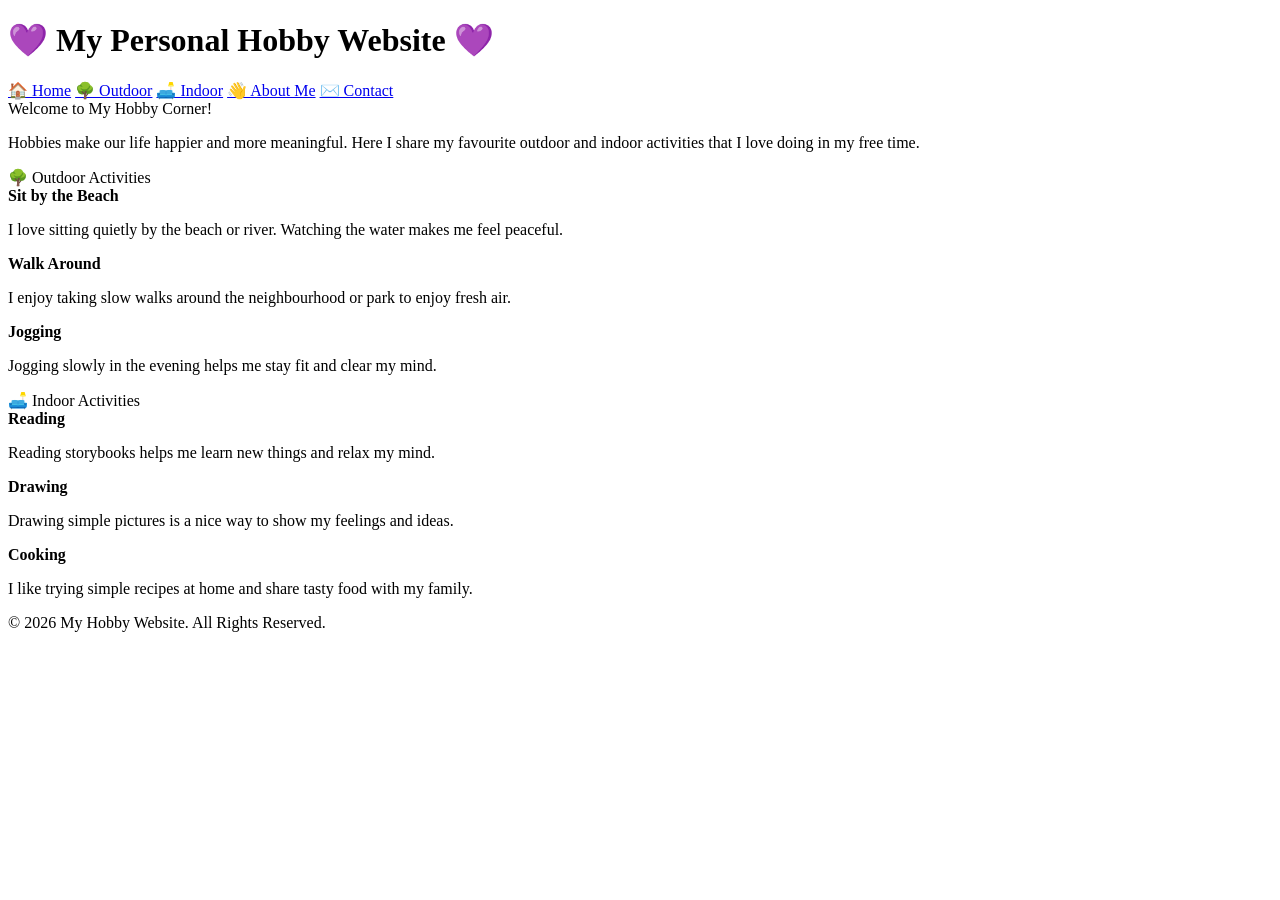
==== index.html @ 9f559ed8 "index.html" ====
<!DOCTYPE html>
<html>
<head>
    <title>My Hobby Website</title>
    <link rel="stylesheet" href="style.css">
</head>
<body>

<header>
    <h1>💜 My Personal Hobby Website 💜</h1>
    <nav>
        <a href="index.html">🏠 Home</a>
        <a href="outdoor.html">🌳 Outdoor</a>
        <a href="indoor.html">🛋️ Indoor</a>
        <a href="about.html">👋 About Me</a>
        <a href="contact.html">✉️ Contact</a>
    </nav>
</header>

<main>
    <div class="section-box">
        <div class="section-title">Welcome to My Hobby Corner!</div>
        <p>Hobbies make our life happier and more meaningful. Here I share my favourite outdoor and indoor activities that I love doing in my free time.</p>
    </div>

    <div class="section-box">
        <div class="section-title">🌳 Outdoor Activities</div>
        <div class="activity-item">
            <strong>Sit by the Beach</strong>
            <p>I love sitting quietly by the beach or river. Watching the water makes me feel peaceful.</p>
        </div>
        <div class="activity-item">
            <strong>Walk Around</strong>
            <p>I enjoy taking slow walks around the neighbourhood or park to enjoy fresh air.</p>
        </div>
        <div class="activity-item">
            <strong>Jogging</strong>
            <p>Jogging slowly in the evening helps me stay fit and clear my mind.</p>
        </div>
    </div>

    <div class="section-box">
        <div class="section-title">🛋️ Indoor Activities</div>
        <div class="activity-item">
            <strong>Reading</strong>
            <p>Reading storybooks helps me learn new things and relax my mind.</p>
        </div>
        <div class="activity-item">
            <strong>Drawing</strong>
            <p>Drawing simple pictures is a nice way to show my feelings and ideas.</p>
        </div>
        <div class="activity-item">
            <strong>Cooking</strong>
            <p>I like trying simple recipes at home and share tasty food with my family.</p>
        </div>
    </div>
</main>

<footer>
    <p>&copy; 2026 My Hobby Website. All Rights Reserved.</p>
</footer>

</body>
</html>
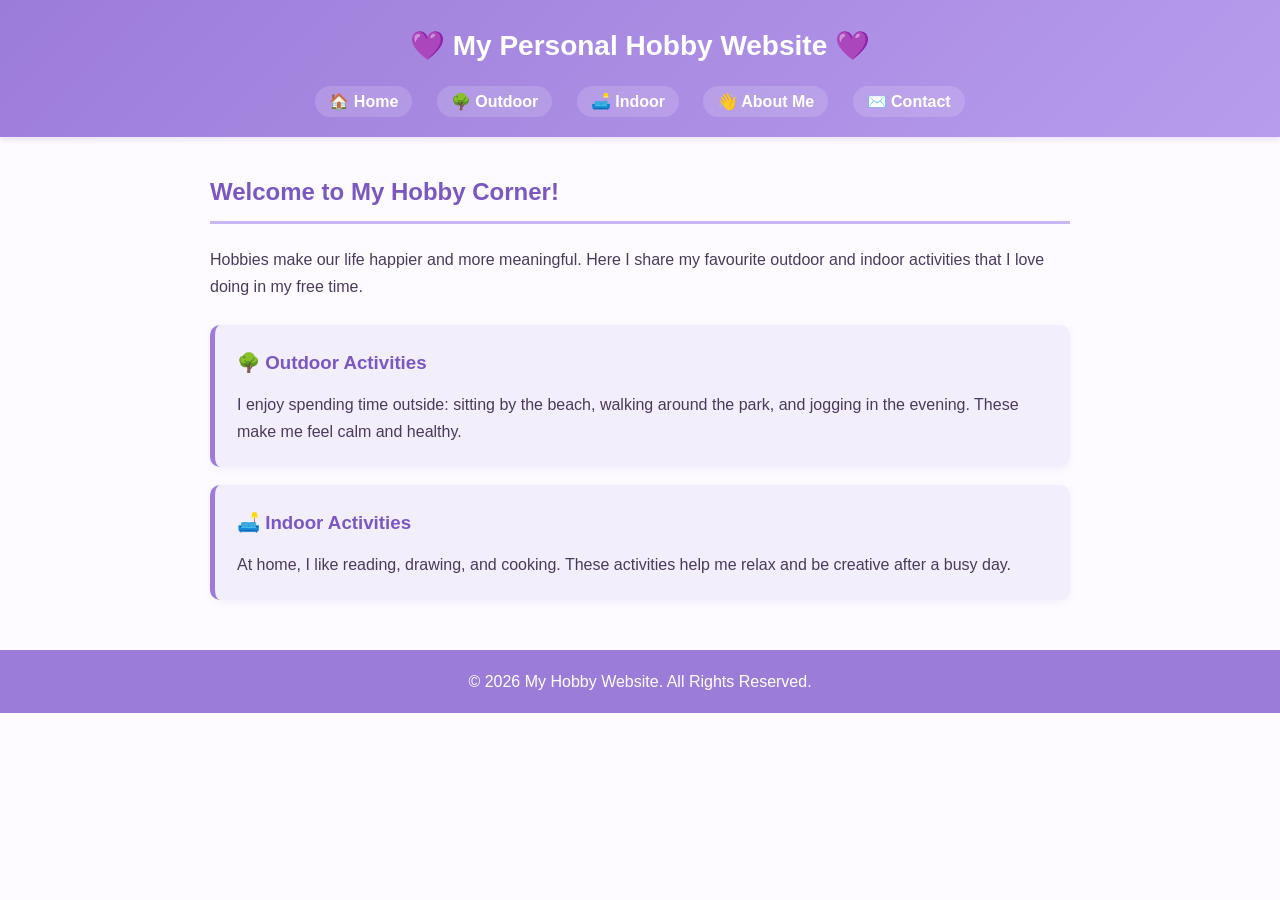
==== commit 128d97e5: "index.html" ====
--- a/index.html
+++ b/index.html
@@ -1,64 +1,44 @@
 <!DOCTYPE html>
-<html>
+<html lang="en">
 <head>
-    <title>My Hobby Website</title>
+    <meta charset="UTF-8">
+    <meta name="viewport" content="width=device-width, initial-scale=1.0">
+    <title>My Hobby Corner</title>
     <link rel="stylesheet" href="style.css">
 </head>
 <body>
 
-<header>
-    <h1>💜 My Personal Hobby Website 💜</h1>
-    <nav>
-        <a href="index.html">🏠 Home</a>
-        <a href="outdoor.html">🌳 Outdoor</a>
-        <a href="indoor.html">🛋️ Indoor</a>
-        <a href="about.html">👋 About Me</a>
-        <a href="contact.html">✉️ Contact</a>
-    </nav>
-</header>
+    <header>
+        <h1>💜 My Personal Hobby Website 💜</h1>
+        <nav>
+            <a href="index.html">🏠 Home</a>
+            <a href="outdoor.html">🌳 Outdoor</a>
+            <a href="indoor.html">🛋️ Indoor</a>
+            <a href="about.html">👋 About Me</a>
+            <a href="contact.html">✉️ Contact</a>
+        </nav>
+    </header>
 
-<main>
-    <div class="section-box">
-        <div class="section-title">Welcome to My Hobby Corner!</div>
-        <p>Hobbies make our life happier and more meaningful. Here I share my favourite outdoor and indoor activities that I love doing in my free time.</p>
-    </div>
+    <main>
+        <h2>Welcome to My Hobby Corner!</h2>
+        <p style="font-size: 16px; margin-bottom: 25px;">
+            Hobbies make our life happier and more meaningful. Here I share my favourite outdoor and indoor activities that I love doing in my free time.
+        </p>
 
-    <div class="section-box">
-        <div class="section-title">🌳 Outdoor Activities</div>
-        <div class="activity-item">
-            <strong>Sit by the Beach</strong>
-            <p>I love sitting quietly by the beach or river. Watching the water makes me feel peaceful.</p>
+        <div class="box">
+            <h3>🌳 Outdoor Activities</h3>
+            <p>I enjoy spending time outside: sitting by the beach, walking around the park, and jogging in the evening. These make me feel calm and healthy.</p>
         </div>
-        <div class="activity-item">
-            <strong>Walk Around</strong>
-            <p>I enjoy taking slow walks around the neighbourhood or park to enjoy fresh air.</p>
+
+        <div class="box">
+            <h3>🛋️ Indoor Activities</h3>
+            <p>At home, I like reading, drawing, and cooking. These activities help me relax and be creative after a busy day.</p>
         </div>
-        <div class="activity-item">
-            <strong>Jogging</strong>
-            <p>Jogging slowly in the evening helps me stay fit and clear my mind.</p>
-        </div>
-    </div>
+    </main>
 
-    <div class="section-box">
-        <div class="section-title">🛋️ Indoor Activities</div>
-        <div class="activity-item">
-            <strong>Reading</strong>
-            <p>Reading storybooks helps me learn new things and relax my mind.</p>
-        </div>
-        <div class="activity-item">
-            <strong>Drawing</strong>
-            <p>Drawing simple pictures is a nice way to show my feelings and ideas.</p>
-        </div>
-        <div class="activity-item">
-            <strong>Cooking</strong>
-            <p>I like trying simple recipes at home and share tasty food with my family.</p>
-        </div>
-    </div>
-</main>
-
-<footer>
-    <p>&copy; 2026 My Hobby Website. All Rights Reserved.</p>
-</footer>
+    <footer>
+        <p>&copy; 2026 My Hobby Website. All Rights Reserved.</p>
+    </footer>
 
 </body>
 </html>
--- a/style.css
+++ b/style.css
@@ -0,0 +1,116 @@
+* {
+    margin: 0;
+    padding: 0;
+    box-sizing: border-box;
+    font-family: 'Arial', sans-serif;
+}
+
+body {
+    background-color: #fdfbff;
+    color: #4a3a5c;
+    line-height: 1.7;
+}
+
+header {
+    background: linear-gradient(135deg, #9c7cd9, #b79ced);
+    color: white;
+    padding: 22px;
+    text-align: center;
+    box-shadow: 0 3px 6px rgba(156, 124, 217, 0.2);
+}
+
+header h1 {
+    margin-bottom: 18px;
+    font-size: 28px;
+}
+
+nav a {
+    color: white;
+    margin: 0 10px;
+    text-decoration: none;
+    font-weight: bold;
+    padding: 7px 14px;
+    border-radius: 20px;
+    background-color: rgba(255,255,255,0.15);
+    transition: 0.3s;
+}
+
+nav a:hover {
+    background-color: rgba(255,255,255,0.35);
+}
+
+main {
+    max-width: 900px;
+    margin: 35px auto;
+    padding: 0 20px;
+}
+
+main h2 {
+    color: #7a57c1;
+    margin-bottom: 22px;
+    padding-bottom: 8px;
+    border-bottom: 3px solid #c9b6f4;
+}
+
+.box {
+    background: #f3eefc;
+    border-left: 5px solid #9c7cd9;
+    padding: 22px;
+    margin: 18px 0;
+    border-radius: 10px;
+    box-shadow: 0 2px 8px rgba(156, 124, 217, 0.1);
+}
+
+.box h3 {
+    color: #7a57c1;
+    margin-bottom: 12px;
+}
+
+form {
+    background: white;
+    padding: 28px;
+    border-radius: 10px;
+    box-shadow: 0 3px 10px rgba(156, 124, 217, 0.15);
+    margin-top: 20px;
+}
+
+form label {
+    font-weight: bold;
+    display: block;
+    margin: 16px 0 6px;
+    color: #5a4475;
+}
+
+form input, form textarea {
+    width: 100%;
+    padding: 11px;
+    border: 1px solid #d4c4f2;
+    border-radius: 6px;
+    font-size: 15px;
+    background-color: #faf7ff;
+}
+
+form button {
+    background-color: #9c7cd9;
+    color: white;
+    padding: 13px 35px;
+    border: none;
+    border-radius: 20px;
+    font-size: 16px;
+    font-weight: bold;
+    margin-top: 18px;
+    cursor: pointer;
+    transition: 0.3s;
+}
+
+form button:hover {
+    background-color: #7a57c1;
+}
+
+footer {
+    background-color: #9c7cd9;
+    color: white;
+    text-align: center;
+    padding: 18px;
+    margin-top: 50px;
+}
